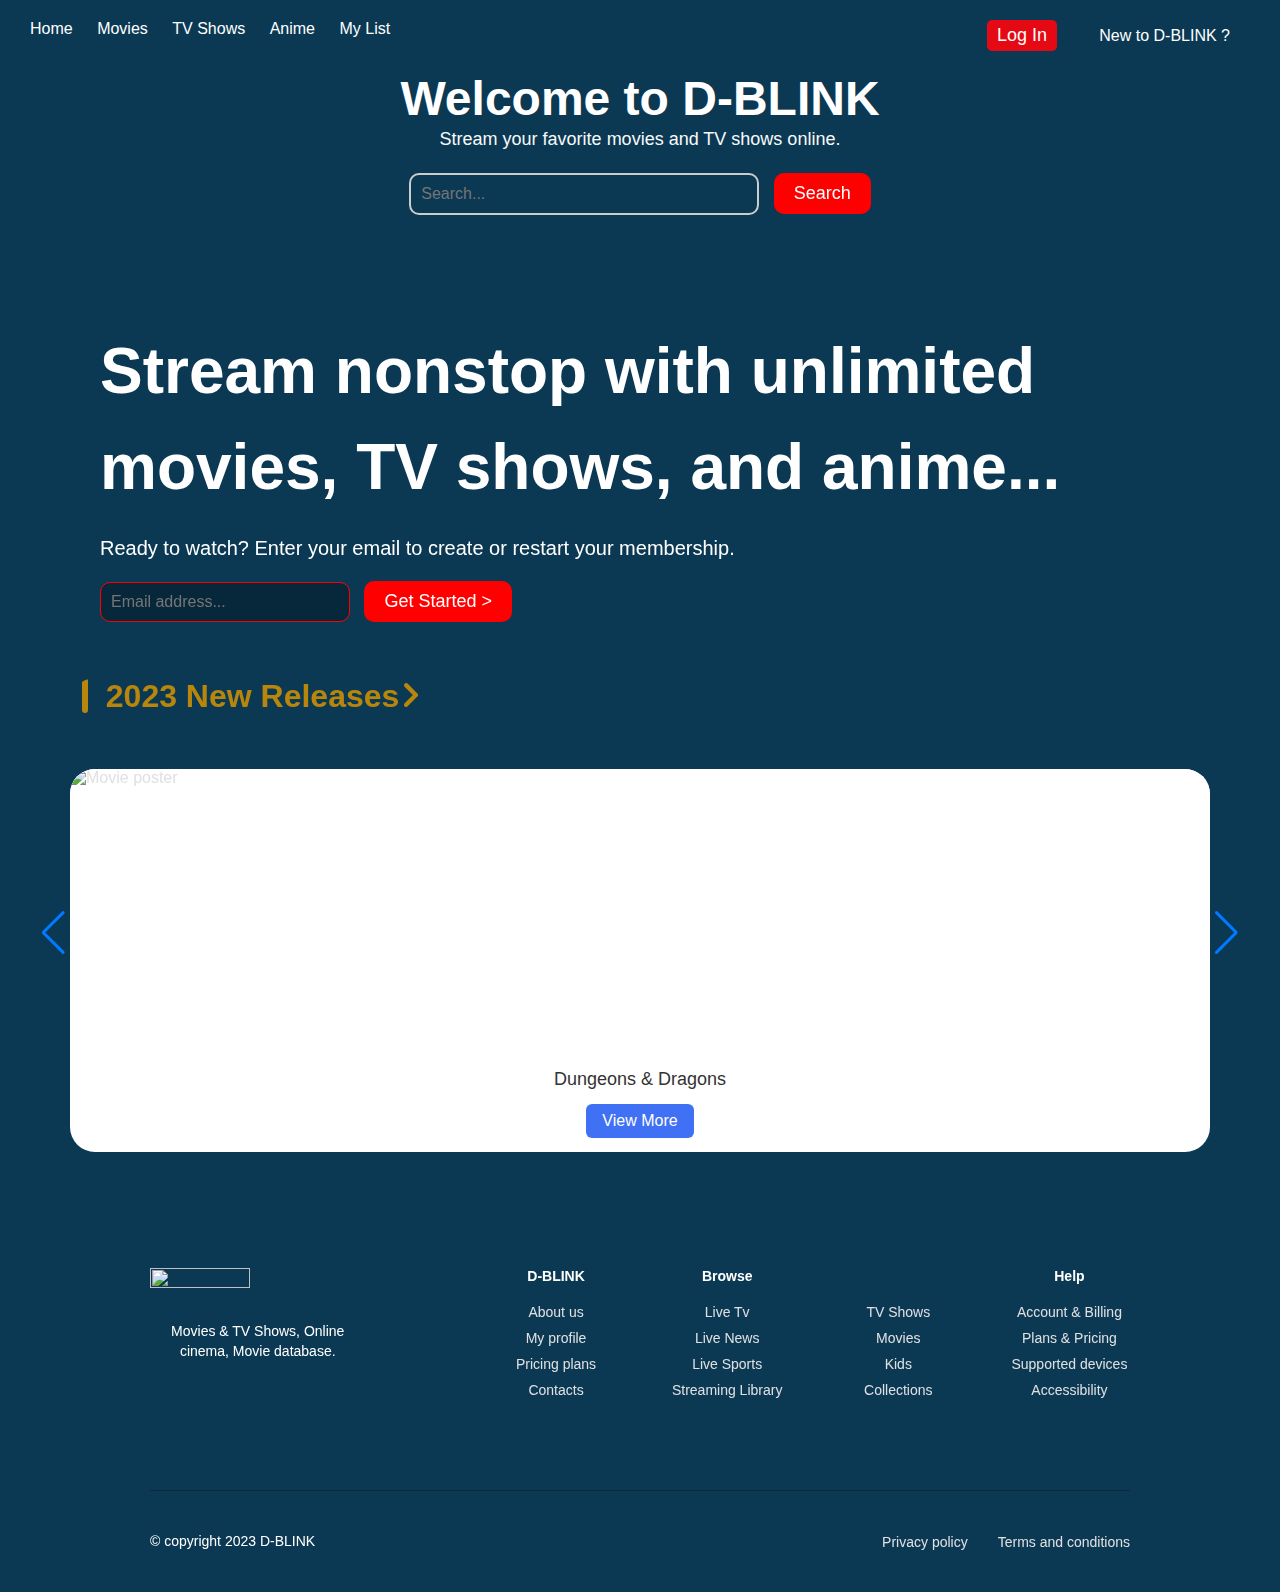
==== index.html @ 1676b962 "Add files via upload" ====
<!DOCTYPE html>
<html>

<head>
    <meta charset="UTF-8">
    <meta http-equiv="X-UA-Compatible" content="IE=edge">
    <meta name="viewport" content="width=device-width, initial-scale=1.0">
    <link rel="shortcut icon" href="assets/images/ori6.jpg" type="image/png">

    <link rel="stylesheet" href="static/styles1.css">
    <link rel="stylesheet" href="https://cdn.jsdelivr.net/npm/swiper@9/swiper-bundle.min.css" />

    <link href="templates/login.html">
    <link href="../project/templates/movies.html">
    <link href="../project/templates/tv.html">
    <link href="../project/templates/anime.html">
    <link href="../project/templates/list.html">
    <link href="../project/templates/register.html">
    <title>D-BLINK</title>
    <style>

    </style>


</head>

<body>
    <div>
        <header>
            <nav>
                <div style="display: flex;">
                    <div style="flex: 1;">
                        <ul>
                            <li><a href="#">Home</a></li>
                            <li><a href="../project/templates/movies.html">Movies</a></li>
                            <li><a href="../project/templates/tv.html">TV Shows</a></li>
                            <li><a href="../project/templates/anime.html">Anime</a></li>
                            <li><a href="../project/templates/register.html">My List</a></li>
                        </ul>
                    </div>
                    <div style="flex: 1; text-align: right;">
                        <div style="float:right; width:50%;">
                            <li class="nav-item"><a class="nav-link" href="templates/login.html"
                                    style="background-color: #e50914; color: #ffffff; border: none; padding: 5px 10px; font-size: 18px; cursor: pointer; border-radius: 5px; transition: background-color 0.3s ease;">Log
                                    In</a></li>
                            &nbsp;&nbsp;&nbsp;
                            <li class="nav-item"><a class="nav-link" href="templates/register.html">New to D-BLINK ?</a>
                            </li>
                        </div>
                    </div>
                </div>
            </nav>
        </header>
        <main>
            <div class="interface">
                <h1>Welcome to D-BLINK</h1>
                <p>Stream your favorite movies and TV shows online.</p>
            </div>
            <form>
                <div class="search">
                    <input class="search-btn" type="search" placeholder="Search..." autofocus>
                    <button type="submit">Search</button>
                </div>
                <br><br> <br><br> <br><br>
                <div class="container">
                    <p class="ready1">Stream nonstop with unlimited movies, TV shows, and anime...</p>
                    <br>
                    <p class="ready2">Ready to watch? Enter your email to create or restart your membership.</p>
                    <br>
                    <input class="email" type="email" id="email-input" placeholder="Email address..." required autofocus
                        autocomplete="off">
                    <button id="get-started-button" class="get-started-button" type="button">Get Started &gt;</button>
                </div>
            </form>

        </main>

    </div>

    <br><br>
    <div class="slides-body">

        <div class="slide-container swiper">
            <div class="slide-content">
                <h3 class="new"><span
                        style="height: 35px; border: 3px solid darkgoldenrod; border-radius: 3px;"></span>&nbsp; 2023
                    New Releases<span><svg width="24" height="24" xmlns="http://www.w3.org/2000/svg" class="arrow"
                            viewBox="0 0 24 24" fill="currentColor" role="presentation">
                            <path
                                d="M5.622.631A2.153 2.153 0 0 0 5 2.147c0 .568.224 1.113.622 1.515l8.249 8.34-8.25 8.34a2.16 2.16 0 0 0-.548 2.07c.196.74.768 1.317 1.499 1.515a2.104 2.104 0 0 0 2.048-.555l9.758-9.866a2.153 2.153 0 0 0 0-3.03L8.62.61C7.812-.207 6.45-.207 5.622.63z">
                            </path>
                        </svg></span></h3>

                <br><br><br>
                <div class="card-wrapper swiper-wrapper">
                    <!--  -->

                    <div class="card swiper-slide">
                        <div class="image-content">
                            <!-- <iframe width="640" height="360" src="https://www.youtube.com/embed/rt-2cxAiPJk"
                                    frameborder="0" allow="autoplay; encrypted-media" allowfullscreen>
                                </iframe> -->
                            <div class="card-image">
                                <img src="images/posters/movies/dragons.jpg" alt="Movie poster" class="card-img">
                            </div>
                        </div>
                        <div class="card-content">

                            <h2 class="name">Dungeons & Dragons</h2>
                            <button class="button">View More</button>
                        </div>
                    </div>
                    <div class="card swiper-slide">
                        <div class="image-content">
                            <!-- <iframe width="640" height="360" src="https://www.youtube.com/embed/rt-2cxAiPJk"
                                    frameborder="0" allow="autoplay; encrypted-media" allowfullscreen>
                                </iframe> -->
                            <div class="card-image">
                                <img src="images/posters/movies/dune.jpg" alt="" class="card-img">
                            </div>
                        </div>
                        <div class="card-content">
                            <h2 class="name">Dune: Part Two</h2>
                            <button class="button">View More</button>
                        </div>
                    </div>
                    <div class="card swiper-slide">
                        <div class="image-content">
                            <!-- <iframe width="640" height="360" src="https://www.youtube.com/embed/rt-2cxAiPJk"
                                    frameborder="0" allow="autoplay; encrypted-media" allowfullscreen>
                                </iframe> -->
                            <div class="card-image">
                                <img src="images/posters/movies/evil.jpg" alt="" class="card-img">
                            </div>
                        </div>
                        <div class="card-content">
                            <h2 class="name">Evil Dead Rise</h2>
                            <button class="button">View More</button>
                        </div>
                    </div>
                    <div class="card swiper-slide">
                        <div class="image-content">
                            <!-- <iframe width="640" height="360" src="https://www.youtube.com/embed/rt-2cxAiPJk"
                                    frameborder="0" allow="autoplay; encrypted-media" allowfullscreen>
                                </iframe> -->
                            <div class="card-image">
                                <img src="images/posters/movies/galaxy.jpg" alt="" class="card-img">
                            </div>
                        </div>
                        <div class="card-content">
                            <h2 class="name">Guardians of the Galaxy Vol. 3</h2>
                            <button class="button">View More</button>
                        </div>
                    </div>
                    <div class="card swiper-slide">
                        <div class="image-content">
                            <!-- <iframe width="640" height="360" src="https://www.youtube.com/embed/rt-2cxAiPJk"
                                    frameborder="0" allow="autoplay; encrypted-media" allowfullscreen>
                                </iframe> -->
                            <div class="card-image">
                                <img src="images/posters/movies/ghosted.jpg" alt="" class="card-img">
                            </div>
                        </div>
                        <div class="card-content">
                            <h2 class="name">Ghosted</h2>
                            <button class="button">View More</button>
                        </div>
                    </div>
                    <div class="card swiper-slide">
                        <div class="image-content">
                            <!-- <iframe width="640" height="360" src="https://www.youtube.com/embed/rt-2cxAiPJk"
                                    frameborder="0" allow="autoplay; encrypted-media" allowfullscreen>
                                </iframe> -->
                            <div class="card-image">
                                <img src="images/posters/movies/mario.jpg" alt="" class="card-img">
                            </div>
                        </div>
                        <div class="card-content">
                            <h2 class="name"> The Super Mario Bros. Movie</h2>
                            <button class="button">View More</button>
                        </div>
                    </div>
                    <div class="card swiper-slide">
                        <div class="image-content">
                            <!-- <iframe width="640" height="360" src="https://www.youtube.com/embed/rt-2cxAiPJk"
                                    frameborder="0" allow="autoplay; encrypted-media" allowfullscreen>
                                </iframe> -->
                            <div class="card-image">
                                <img src="images/posters/movies/hunger.jpg" alt="" class="card-img">
                            </div>
                        </div>
                        <div class="card-content">
                            <h2 class="name">The Hunger Games</h2>
                            <button class="button">View More</button>
                        </div>
                    </div>
                    <div class="card swiper-slide">
                        <div class="image-content">
                            <!-- <iframe width="640" height="360" src="https://www.youtube.com/embed/rt-2cxAiPJk"
                                    frameborder="0" allow="autoplay; encrypted-media" allowfullscreen>
                                </iframe> -->
                            <div class="card-image">
                                <img src="images/posters/movies/scream.jpg" alt="" class="card-img">
                            </div>
                        </div>
                        <div class="card-content">
                            <h2 class="name">Scream</h2>
                            <button class="button">View More</button>
                        </div>
                    </div>

                </div>

                <div class="swiper-button-next swiper-navBtn"></div>
                <div class="swiper-button-prev swiper-navBtn"></div><br><br>
                <div class="swiper-pagination"></div>
            </div>
        </div>

        <footer>

            <div class="footer-content">

                <div class="footer-brand">
                    <img src="../project/assets/images/dblogo.png" alt="" class="footer-logo">
                    <p class="slogan">Movies & TV Shows, Online cinema,
                        Movie database.</p>


                    <div class="social-link">

                        <a href="#">
                            <ion-icon name="logo-facebook"></ion-icon>
                        </a>
                        <a href="#">
                            <ion-icon name="logo-twitter"></ion-icon>
                        </a>
                        <a href="#">
                            <ion-icon name="logo-instagram"></ion-icon>
                        </a>
                        <a href="#">
                            <ion-icon name="logo-youtube"></ion-icon>
                        </a>

                    </div>
                </div>


                <div class="footer-links">
                    <ul>

                        <h4 class="link-heading">D-BLINK</h4>

                        <li class="link-item"><a href="#">About us</a></li>
                        <li class="link-item"><a href="#">My profile</a></li>
                        <li class="link-item"><a href="#">Pricing plans</a></li>
                        <li class="link-item"><a href="#">Contacts</a></li>

                    </ul>

                    <ul>

                        <h4 class="link-heading">Browse</h4>

                        <li class="link-item"><a href="#">Live Tv</a></li>
                        <li class="link-item"><a href="#">Live News</a></li>
                        <li class="link-item"><a href="#">Live Sports</a></li>
                        <li class="link-item"><a href="#">Streaming Library</a></li>

                    </ul>

                    <ul>

                        <li class="link-item"><a href="#">TV Shows</a></li>
                        <li class="link-item"><a href="#">Movies</a></li>
                        <li class="link-item"><a href="#">Kids</a></li>
                        <li class="link-item"><a href="#">Collections</a></li>

                    </ul>

                    <ul>

                        <h4 class="link-heading">Help</h4>

                        <li class="link-item"><a href="#">Account & Billing</a></li>
                        <li class="link-item"><a href="#">Plans & Pricing</a></li>
                        <li class="link-item"><a href="#">Supported devices</a></li>
                        <li class="link-item"><a href="#">Accessibility</a></li>

                    </ul>
                </div>

            </div>

            <div class="footer-copyright">

                <div class="copyright">
                    <p>&copy; copyright 2023 D-BLINK</p>
                </div>

                <div class="wrapper">
                    <a href="#">Privacy policy</a>
                    <a href="#">Terms and conditions</a>
                </div>

            </div>

        </footer>

        <script>
            // Get a reference to the "Get Started" button element
            const getStartedButton = document.getElementById("get-started-button");

            // Add an event listener to the button that listens for a "click" event
            getStartedButton.addEventListener("click", function () {
                // Get the email input value
                const emailInput = document.getElementById("email-input");
                const email = emailInput.value;

                // Store the email in localStorage
                localStorage.setItem("email", email);

                // Redirect the user to the desired page based on whether the email is in the database
                const emailExistsInDatabase = checkIfEmailExistsInDatabase(email);
                if (emailExistsInDatabase) {
                    window.location.href = "templates/original.html";
                } else {
                    window.location.href = "templates/register.html";
                }
            });

            function checkIfEmailExistsInDatabase(email) {
                // Replace this array with your own database of email addresses
                const database = [
                    "abdelrahmanataa17@gmail.com"
                ];

                // Check if the email exists in the database
                return database.includes(email);
            }
        </script>

        <script src="https://cdn.jsdelivr.net/npm/swiper@9/swiper-bundle.min.js"></script>
        <script src="../Responsive Card Slider/js/script.js"></script>

</body>

</html>
---- static/styles1.css ----
/* Global Styles */
@import url(../assets/css/reset.css);
@import url(../assets/css/variable.css);
* {
  margin: 0;
}

body {
  font-family: Arial, sans-serif;
  margin: 0;
  /* background-image: url('../../project/images/wall.jpg');
  background-repeat: no-repeat;
  background-size: cover;
  background-position: center center; */
  background: #0b3954;
  margin-left: 30px;
  margin-right: 30px;
}

/* Header Styles */
header {
  background-color: transparent;
  color: #ffffff;
  padding-top: 20px;
  padding-left: 0px;
}

nav ul {
  list-style-type: none;
  margin: 0;
  padding: 0;
}

nav li {
  display: inline-block;
  margin-right: 20px;
  padding-left: 0;
}

nav a {
  color: #ffffff;
  text-decoration: none;
  font-size: 16px;
  padding-left: 0;
}

/* Main Styles */
main {
  padding: 20px;
}

h1 {
  font-size: 48px;
  margin-top: 0;
}

p {
  font-size: 18px;
  line-height: 1.5;
}

form {
  margin-top: 20px;
}

input[type="text"].search-btn {
  padding: 10px;
  border-radius: 5px;
  width: 450px;
  font-size: 16px;
  background-color: rgba(0, 0, 0, 0.3);
  color: rgb(255, 255, 255);
  border: 2px solid #ff0000;
  padding: 10px;
}

button[type="submit"] {
  background-color: #e50914;
  border: none;
  color: #ffffff;
  padding: 10px 20px;
  border-radius: 5px;
  font-size: 16px;
  cursor: pointer;
}

.get-started-button {
  background-color: #ff0000;
  color: #fff;
  border: none;
  padding: 10px 20px;
  font-size: 18px;
  cursor: pointer;
  border-radius: 10px;
  transition: background-color 0.3s ease;
}

.get-started-button:hover {
  background-color: #8d0000;
}

input[type="email"].email {
  background-color: rgba(0, 0, 0, 0.3);
  border-radius: 10px;
  padding: 10px;
  font-size: 16px;
  width: 250px;
  border: 1px solid rgb(255, 0, 0);
  color: #ffffff;
  margin-right: 10px;
}


/* Footer Styles */
footer {
  background-color: rgba(red, green, blue, alpha);
  padding: 10px;
  text-align: center;
  font-size: 14px;
  color: #fff;
}

div.interface {
  color: #f9f9f9;
  text-align: center;
}

div.search {
  text-align: center;
}

input[type="search"] {
  background-color: transparent;
  border: none;
  border: 2px solid #ccc;
  padding: 10px;
  font-size: 16px;
  width: 350px;
  color: #ccc;
  border-radius: 10px;
}

button[type="submit"] {
  background-color: #ff0000;
  color: #fff;
  border: none;
  padding: 10px 20px;
  font-size: 18px;
  cursor: pointer;
  border-radius: 10px;
  margin-left: 10px;
  transition: background-color 0.3s ease;
}

button[type="submit"]:hover {
  background-color: #8d0000;
}

/* input[type="text"]{
  width: 400px;
} */


div.container {
  font-family: Netflix Sans, Helvetica Neue, Segoe UI, Roboto, Ubuntu, sans-serif;
  letter-spacing: 0 !important;
  box-sizing: border-box;
  padding: 0px 100px 0px 50px;
  color: #fff;
  /* background-color: #265DF2; */
}

p.ready1 {
  font-family: Netflix Sans, Helvetica Neue, Segoe UI, Roboto, Ubuntu, sans-serif;
  letter-spacing: 0 !important;
  margin: .67em 0;
  margin-block-start: 0;
  margin-block-end: 0;
  color: rgba(255, 255, 255, 1);
  font-size: 4rem;
  font-weight: 900;
}

p.ready2 {
  -webkit-text-size-adjust: 100%;
  font-family: Netflix Sans, Helvetica Neue, Segoe UI, Roboto, Ubuntu, sans-serif;
  letter-spacing: 0 !important;
  margin: 0;
  font-weight: 400;
  font-size: 1.25rem;
  line-height: 1.875rem;
  color: rgba(255, 255, 255, 1);
  text-align: start;
}

h3.new {
  box-sizing: border-box;
  padding: 0px;
  vertical-align: baseline;
  margin: 0;
  display: flex;
  /* max-height: 2.4em; */
  overflow: hidden;
  border: none;
  padding-left: .75rem;
  position: relative;
  font-size: xx-large;
  color: darkgoldenrod;
}



/*###################### THE MOVIE CARDS ############*/

/* Google Fonts - Poppins */
@import url('https://fonts.googleapis.com/css2?family=Poppins:wght@300;400;500;600&display=swap');

.slides-body {
  margin: 0;
  padding: 0;
  box-sizing: border-box;
  font-family: 'Poppins', sans-serif;
  /*  background-color: #265DF2; */
}

slides-body {
  min-height: 100vh;
  display: flex;
  /* align-items: center;
  justify-content: center; */
  background-color: #ff0303;
}

.slide-container {
  max-width: 1300px;
  width: 100%;
  padding: 40px 0;
  /* background-color: #8d0000; */
}

.slide-content {
  margin: 0 40px;
  overflow: hidden;
  border-radius: 25px;
  /* background-color: #f39c12; */
}

.card {
  border-radius: 25px;
  background-color: #ffffff;
  justify-content: left;
  text-align: left;
}

.image-content,
.card-content {
  display: flex;
  flex-direction: column;
  align-items: center;
  /* padding: 10px 14px; */
}

.image-content {
  position: relative;
  row-gap: 5px;
  /* padding: 25px 0; */
}

/* .overlay {
  position: absolute;
  left: 0;
  top: 0;
  height: 100%;
  width: 100%;
  background-color: #4070F4;
  border-radius: 25px 25px 0 25px;
} */

/* .overlay::before,
.overlay::after {
  content: '';
  position: absolute;
  right: 0;
  bottom: -40px;
  height: 40px;
  width: 40px;
  background-color: #4070F4;
} */

/* .overlay::after {
  border-radius: 0 25px 0 0;
  background-color: #FFF;
} */

.card-image {
  position: relative;
  height: 300px;
  width: 100%;
  border-top-left-radius: 25px;
  border-top-right-radius: 25px;
  background: #FFF;
  /*  padding: 3px; */

}

.card-image .card-img {
  height: 100%;
  width: 100%;
  object-fit: cover;
  border-radius: inherit;
  /* border: 4px solid #4070F4; */
}

.name {
  font-size: 18px;
  font-weight: 500;
  color: #333;
}

.description {
  font-size: 14px;
  color: #707070;
  text-align: center;
}

.button {
  border: none;
  font-size: 16px;
  color: #FFF;
  padding: 8px 16px;
  background-color: #4070F4;
  border-radius: 6px;
  margin: 14px;
  cursor: pointer;
  transition: all 0.3s ease;
}

.button:hover {
  background: #265DF2;
}

.swiper-navBtn {
  color: #6E93f7;
  transition: color 0.3s ease;
}

.swiper-navBtn:hover {
  color: #4070F4;
}

.swiper-navBtn::before,
.swiper-navBtn::after {
  font-size: 35px;
}

.swiper-button-next {
  right: 0;
}

.swiper-button-prev {
  left: 0;
}

.swiper-pagination-bullet {
  background-color: #6E93f7;
  opacity: 1;
}

.swiper-pagination-bullet-active {
  background-color: #4070F4;
}

@media screen and (max-width: 768px) {
  .slide-content {
    margin: 0 10px;
  }

  .swiper-navBtn {
    display: none;
  }
}


/*#############################  RATE BUTTON  ##################################*/
.star-button {
  display: inline-block;
  position: relative;
  padding: 0;
  margin: 0;
  border: none;
  background: none;
  cursor: pointer;
}

.star {
  display: inline-block;
  position: relative;
  font-size: 30px;
  color: #f5d76e;
  text-shadow: 1px 1px 1px #ccc;
}

.star.selected {
  color: #f39c12;
  text-shadow: 1px 1px 1px #666;
}

.rating-icon {
  align-items: left;
  height: 20px;
  width: 20px;
}

/*$$$$$$$$$$$$$$$$$$ VERTICAL $$$$$$$$$$$$$$*/

footer {
  /* background: #; */
  padding: 80px var(--px) 40px;
}

.footer-content {
  display: flex;
  justify-content: space-between;
  align-items: flex-start;
  border-bottom: 1px solid var(--oxford-blue-50);
  padding-bottom: 80px;
}

.footer-brand {
  max-width: 250px;
  margin-right: 130px;
}

.footer-logo {
  width: 100px;
  margin-bottom: 30px;
}

.slogan {
  font-size: var(--fs-sm);
  line-height: 20px;
  margin-bottom: 20px;
}

.social-link a {
  display: inline-block;
}

.social-link ion-icon {
  font-size: 25px;
  margin-right: 20px;
}

.footer-links {
  width: 100%;
  display: grid;
  grid-template-columns: repeat(4, 1fr);
  gap: 50px;
  align-items: flex-end;
}

.link-heading {
  margin-bottom: 20px;
}

.link-item {
  font-size: var(--fs-sm);
}

ul .link-item:not(:last-child) {
  margin-bottom: 10px;
}

.link-item:hover a {
  color: var(--light-azure);
}

.footer-copyright {
  display: flex;
  justify-content: space-between;
  align-items: center;
  padding-top: 40px;
}

.footer-copyright p,
.wrapper a {
  font-size: var(--fs-sm);
}

.wrapper a:hover {
  color: var(--light-azure);
}

.wrapper {
  display: flex;
}

.wrapper a:not(:last-child) {
  margin-right: 30px;
}
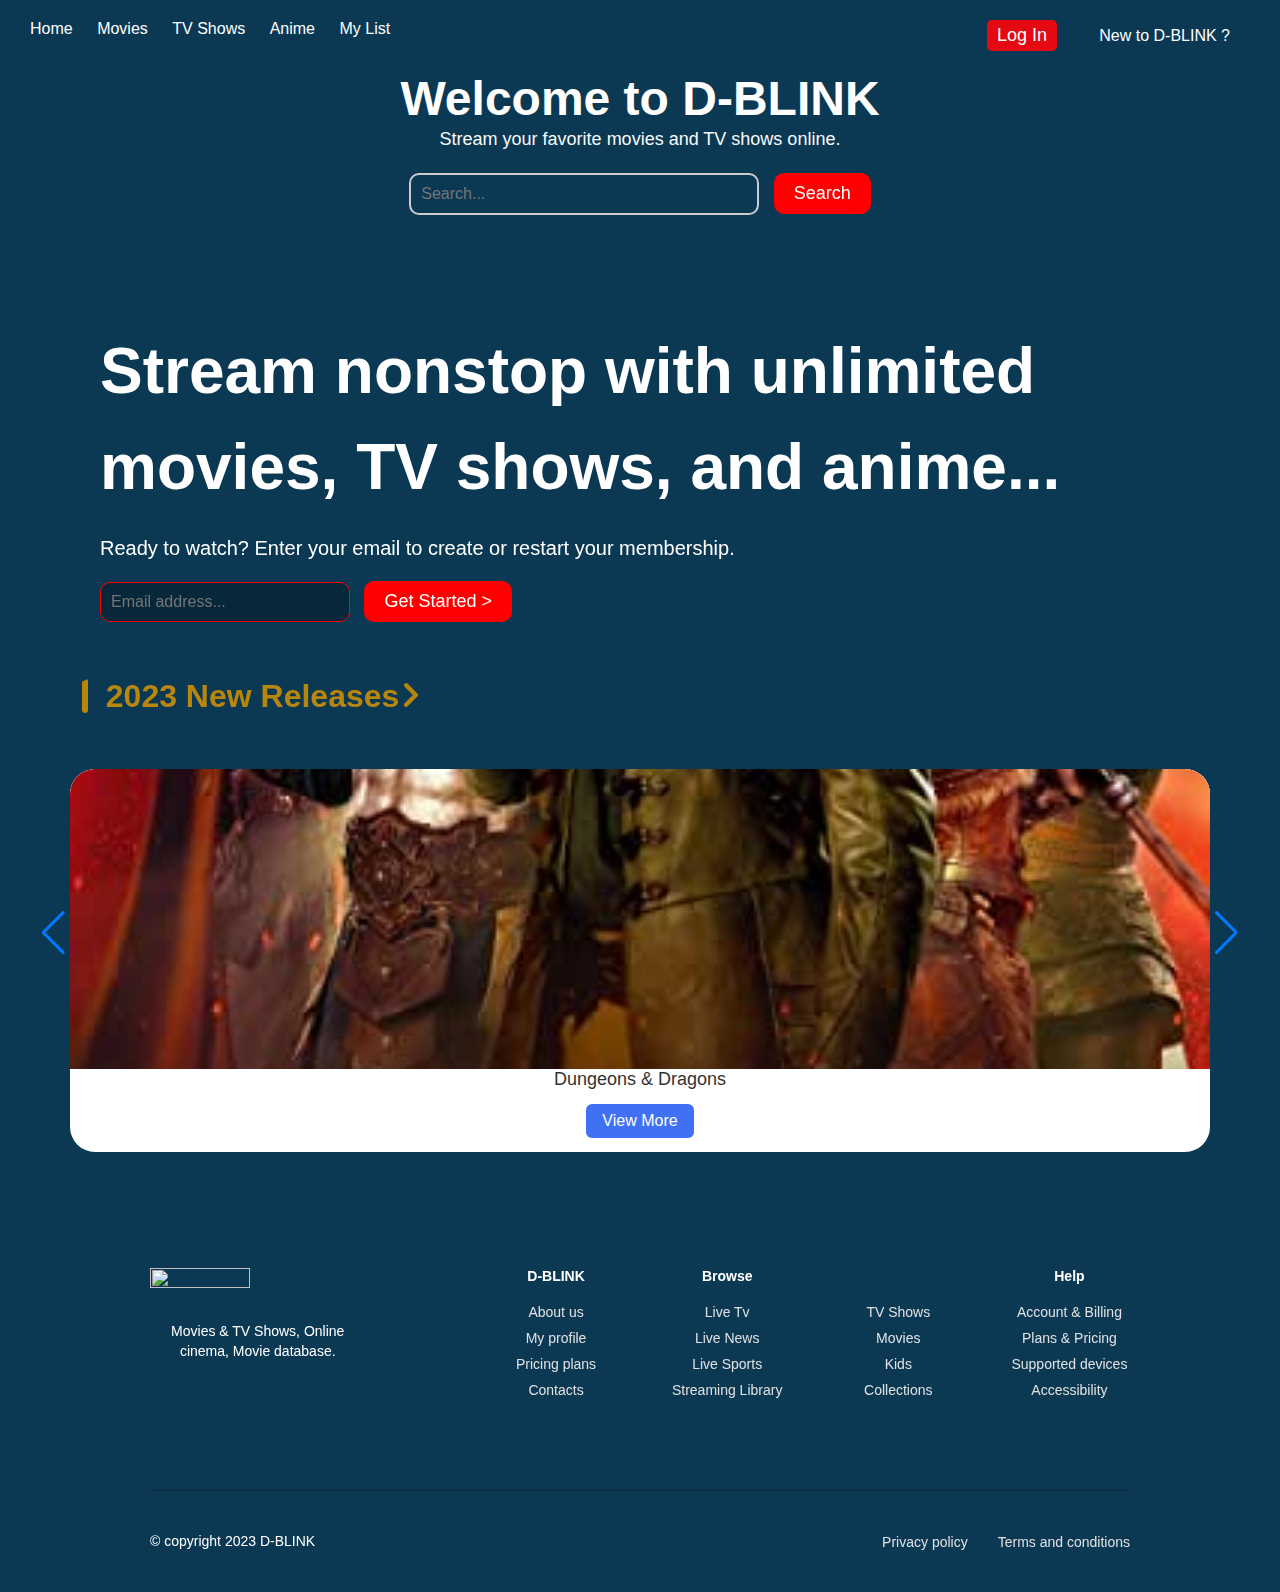
==== commit 84ad6fa8: "update" ====
--- a/index.html
+++ b/index.html
@@ -17,11 +17,6 @@
     <link href="../project/templates/list.html">
     <link href="../project/templates/register.html">
     <title>D-BLINK</title>
-    <style>
-
-    </style>
-
-
 </head>
 
 <body>
--- a/static/styles1.css
+++ b/static/styles1.css
@@ -1,6 +1,7 @@
 /* Global Styles */
 @import url(../assets/css/reset.css);
 @import url(../assets/css/variable.css);
+
 * {
   margin: 0;
 }
